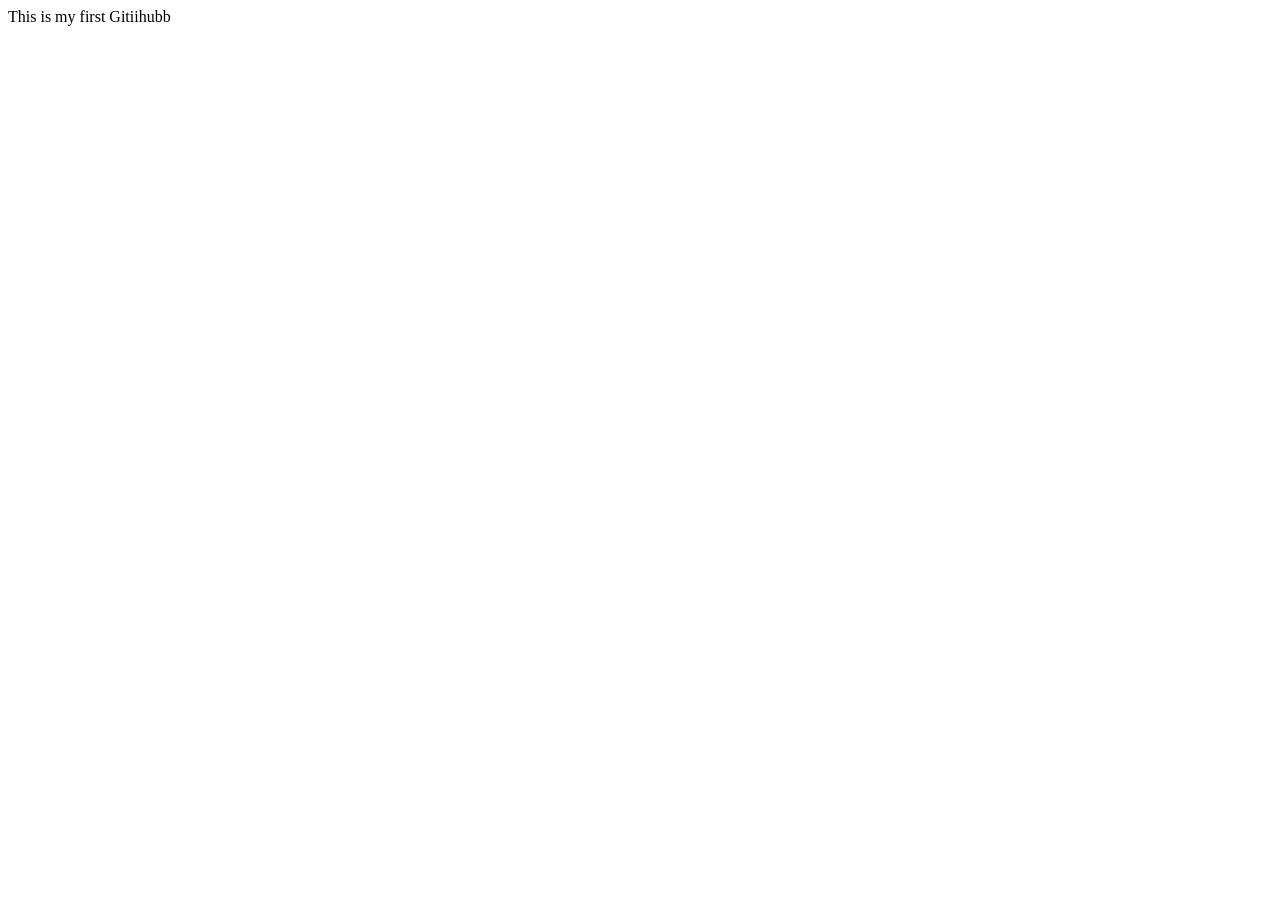
==== github.html @ 306e422d "mero lado" ====
<!DOCTYPE html>
<html lang="en">
<head>
    <meta charset="UTF-8">
    <meta name="viewport" content="width=device-width, initial-scale=1.0">
    <title>Gitiihubb
    </title>
</head>
<body>
    This is my first Gitiihubb
</body>
</html>
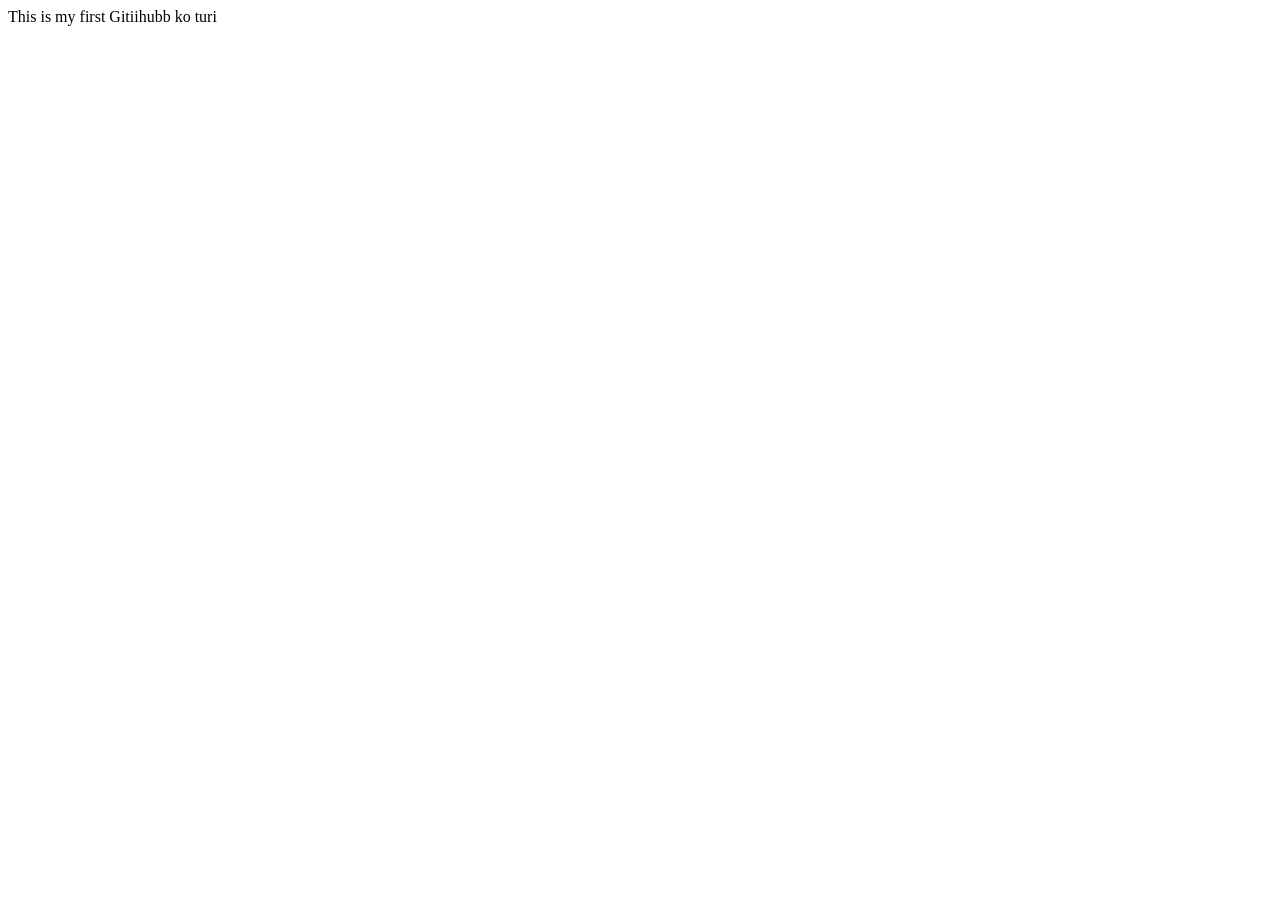
==== commit ef37c4cb: "lad" ====
--- a/github.html
+++ b/github.html
@@ -7,6 +7,6 @@
     </title>
 </head>
 <body>
-    This is my first Gitiihubb
+    This is my first Gitiihubb ko turi
 </body>
 </html>
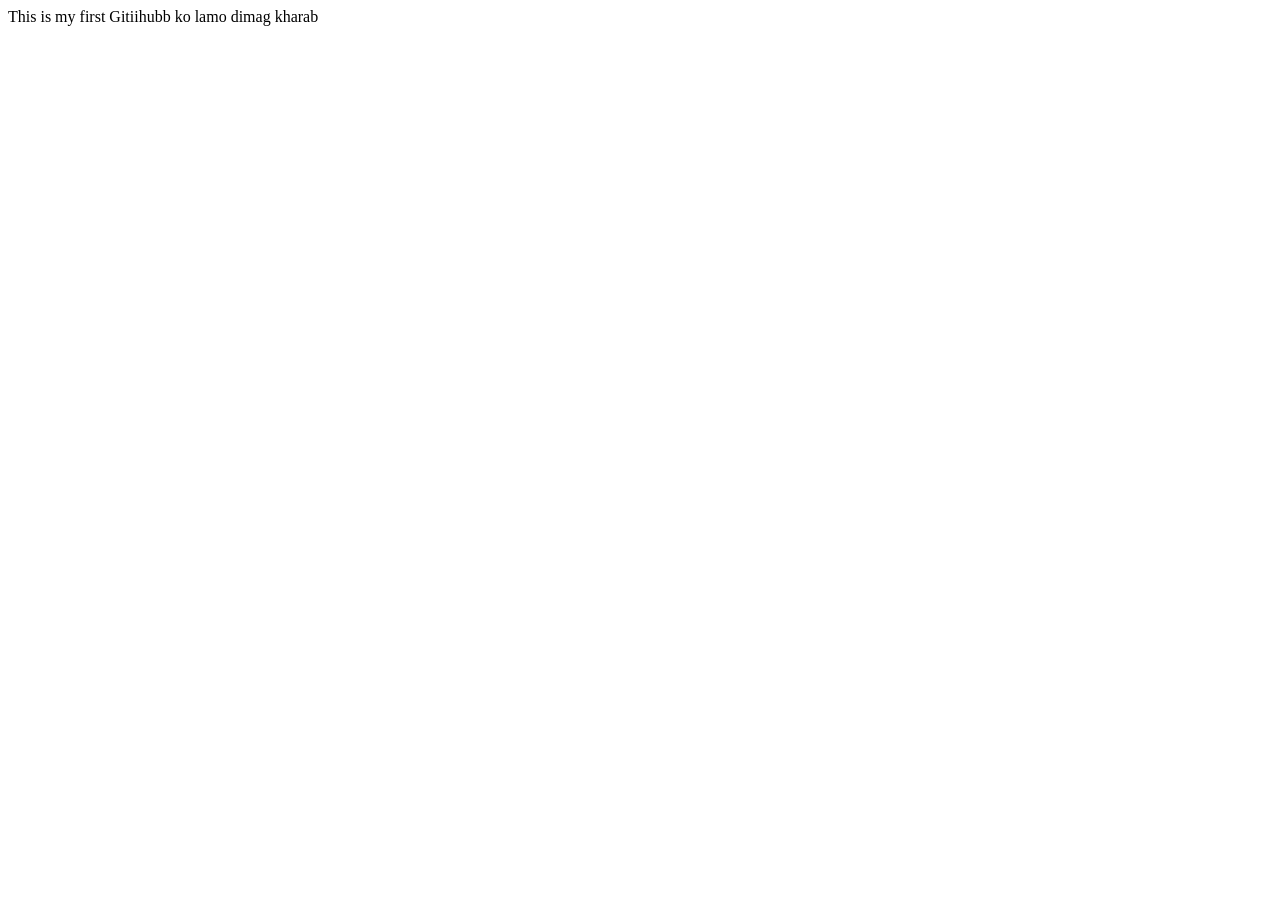
==== commit ef480c71: "lado jasto" ====
--- a/github.html
+++ b/github.html
@@ -7,6 +7,6 @@
     </title>
 </head>
 <body>
-    This is my first Gitiihubb ko turi
+    This is my first Gitiihubb ko lamo dimag kharab 
 </body>
 </html>
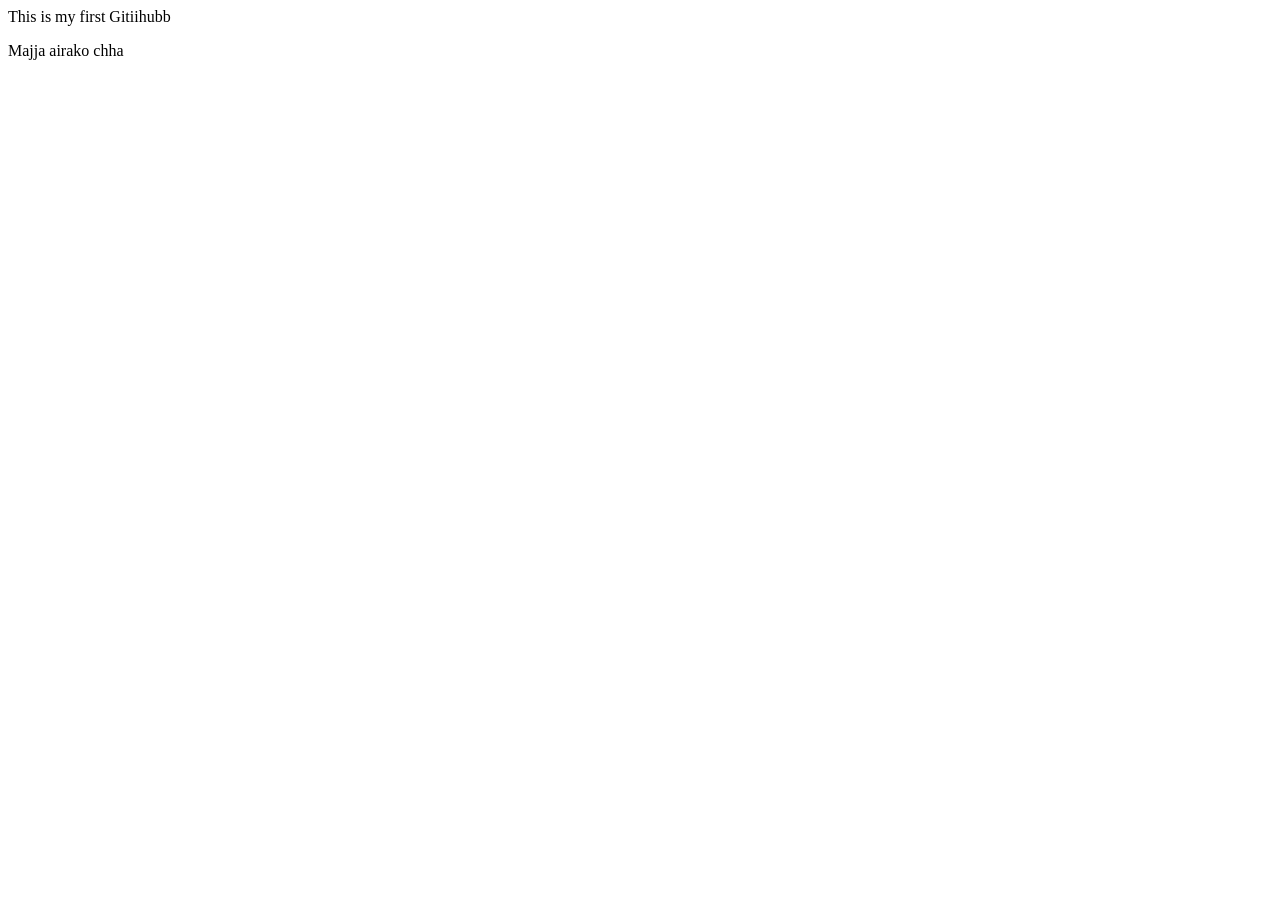
==== commit c6d64287: "majja aayo" ====
--- a/github.html
+++ b/github.html
@@ -7,6 +7,7 @@
     </title>
 </head>
 <body>
-    This is my first Gitiihubb ko lamo dimag kharab 
+    This is my first Gitiihubb
+    <p>Majja airako chha </p>
 </body>
 </html>
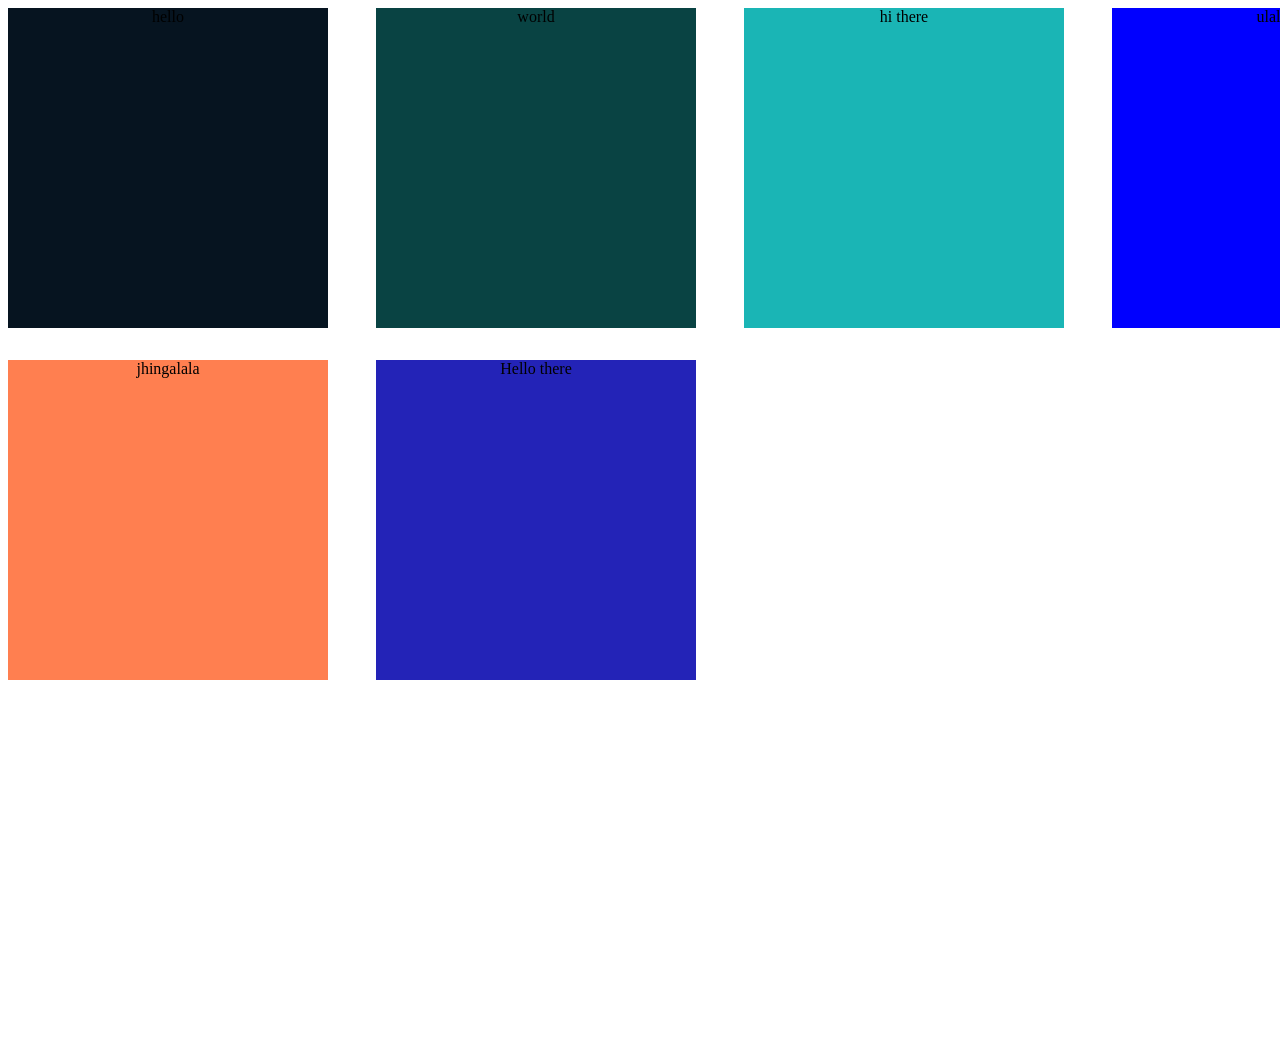
==== commit 3bd9b040: "lado" ====
--- a/github.html
+++ b/github.html
@@ -1,13 +1,41 @@
 <!DOCTYPE html>
 <html lang="en">
+
 <head>
     <meta charset="UTF-8">
     <meta name="viewport" content="width=device-width, initial-scale=1.0">
-    <title>Gitiihubb
-    </title>
+    <title>Gitiihubb</title>
+    <link rel="stylesheet" href="github.css">
 </head>
+
 <body>
-    This is my first Gitiihubb
-    <p>Majja airako chha </p>
+
+    <div class="all">
+
+        <div class="firstone">
+            hello
+
+        </div>
+
+        <div class="first2">
+            world
+
+        </div>
+
+        <div class="first3">
+            hi there
+
+        </div>
+
+        <div class="first4">ulala</div>
+        <div class="first5">jhingalala</div>
+        <div class="first6"> Hello there
+
+        </div>
+
+
+    </div>
+
 </body>
+
 </html>
--- a/github.css
+++ b/github.css
@@ -0,0 +1,49 @@
+.all {
+     display: grid;
+    grid-template-columns: repeat(4, 1fr);
+    grid-template-rows: repeat(3, 1fr);
+    row-gap: 2rem; 
+    column-gap: 3rem;
+
+
+
+}
+
+.all div {
+height: 20rem;
+width: 20rem;
+
+text-align: center;
+justify-content: center;
+text-size-adjust: 100px;
+
+text-shadow: 0cap;
+
+
+
+}
+
+.firstone{
+    background-color: rgb(6, 20, 32);
+}
+
+.first2{
+    background-color: rgb(9, 67, 67);
+}
+
+.first3{
+
+    background-color: rgb(26, 181, 181);
+}
+
+.first4{ background-color: blue;}
+
+
+.first5{
+    background-color: coral;
+
+}
+
+.first6
+{background-color: rgb(35, 35, 183);}
+
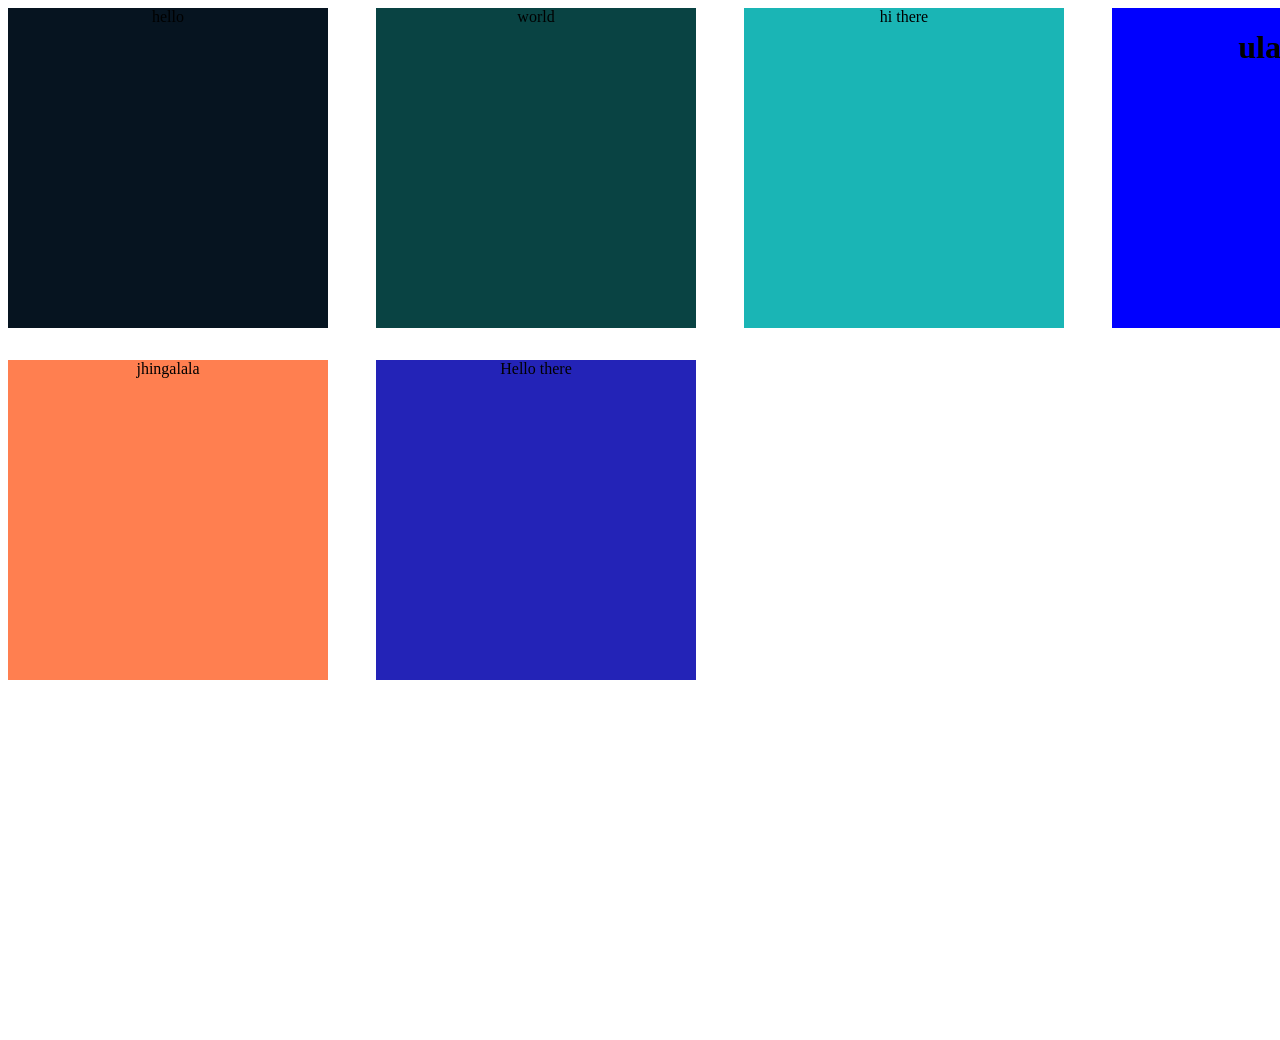
==== commit 35566b23: "ulalal" ====
--- a/github.html
+++ b/github.html
@@ -27,11 +27,9 @@
 
         </div>
 
-        <div class="first4">ulala</div>
+        <div class="first4"><h1>ulala</h1></div>
         <div class="first5">jhingalala</div>
-        <div class="first6"> Hello there
-
-        </div>
+        <div class="first6"> Hello there </div>
 
 
     </div>
